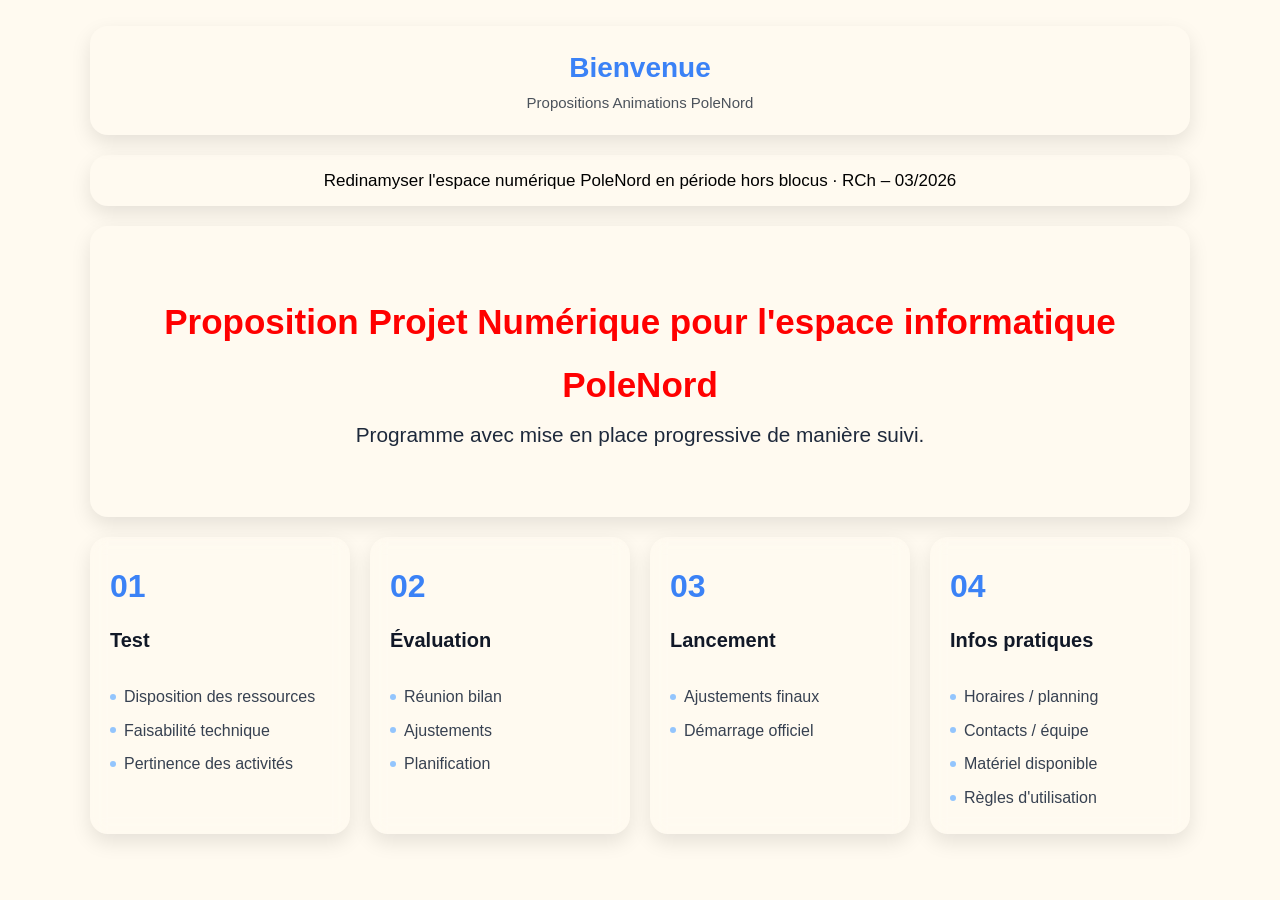
==== pages/page0.html @ 0b15b0be "Add files via upload" ====
<!DOCTYPE html>
<html lang="fr">
<head>
<meta charset="UTF-8">
<meta name="viewport" content="width=device-width, initial-scale=1.0">
<title>Accueil – Propositions Animations PoleNord</title>
<style>
*, *::before, *::after { box-sizing: border-box; margin: 0; padding: 0; }
:root {
  --bg:    FloralWhite ;
  --glass: FloralWhite);
  --accent: #3b82f6;
  --accent2: #93c5fd;
  --text: #1f2937;
  --shadow: 0 8px 20px rgba(0,0,0,0.1);
  --radius: 18px;
}
html, body {
  height: 100%;
  font-family: "Inter", "DM Sans", sans-serif;
  background: FloralWhite;
  color: var(--text);
  line-height: 1.6;
}

.page {
  min-height: 100vh;
  display: flex;
  flex-direction: column;
  gap: 20px;
  padding: 26px;
  max-width: 90%;
  margin: auto;
}

/* --- Entête --- */
header {
  background: FloralWhite;
  backdrop-filter: blur(12px);
  border-radius: var(--radius);
  padding: 20px;
  text-align: center;
  box-shadow: var(--shadow);
  transition: box-shadow 0.3s ease;
}
header:hover { box-shadow: 0 10px 28px rgba(0,0,0,0.15); }
header h1 { font-size: 28px; font-weight: 800; color: var(--accent); }
header p { font-size: 15px; opacity: 0.8; }

/* --- Note --- */
.note {
  background: FloralWhite;
  color: black;
  padding: 12px 18px;
  border-radius: var(--radius);
  text-align: center;
  font-size: 17px;
  font-weight: 500;
  box-shadow: var(--shadow);
}

/* --- Introduction --- */
.card-intro {
  background: FloralWhite;
  border-radius: var(--radius);
  box-shadow: var(--shadow);
  padding: 34px;
  flex: 0.6;
  display: flex;
  align-items: center;
  justify-content: center;
  backdrop-filter: blur(18px);
  transition: transform 0.3s ease, box-shadow 0.3s ease;
}
.card-intro:hover { transform: translateY(-3px); box-shadow: 0 16px 32px rgba(0,0,0,0.12); }
.intro { font-size: 1.3rem; text-align: center; color: #1e293b; line-height: 1.8; }
.intro strong { font-size: 35px; color: red;  }

/* --- Phases --- */
.phases-grid {
  display: grid;
  grid-template-columns: repeat(4, 1fr);
  gap: 20px;
  flex-shrink: 0;
}
.phase-card {
  background: var(--glass);
  border-radius: var(--radius);
  box-shadow: var(--shadow);
  padding: 24px 20px;
  display: flex;
  flex-direction: column;
  gap: 12px;
  backdrop-filter: blur(8px);
  transition: transform 0.25s ease, box-shadow 0.25s ease, background 0.25s ease;
}
.phase-card:hover {
  transform: translateY(-4px);
  box-shadow: 0 14px 34px rgba(0,0,0,0.15);
  background: rgba(255,255,255,0.7);
}

.phase-num { font-size: 2rem; font-weight: 700; color: var(--accent); }
.phase-title { font-size: 1.25rem; font-weight: 700; color: #111827; }
.phase-items { list-style: none; display: flex; flex-direction: column; gap: 8px; margin-top: 4px; }
.phase-items li { display: flex; align-items: center; gap: 8px; font-size: 1rem; color: #374151; transition: color 0.2s; }
.phase-card:hover .phase-items li { color: #111827; }
.item-dot { width: 6px; height: 6px; border-radius: 50%; background: var(--accent2); transition: background 0.3s; }
.phase-card:hover .item-dot { background: var(--accent); }

@media (max-width: 768px) {
  .phases-grid { grid-template-columns: repeat(2,1fr); }
  .page { padding: 18px; gap: 16px; }
}
@media (max-width: 480px) {
  .phases-grid { grid-template-columns: 1fr; }
}
</style>
</head>
<body>
<div class="page">

  <header>
    <h1>Bienvenue</h1>
    <p>Propositions Animations PoleNord</p>
  </header>

  <div class="note">
    Redinamyser l'espace numérique PoleNord en période hors blocus · RCh – 03/2026
  </div>

  <div class="card-intro">
    <div class="intro">
      <strong>Proposition Projet Numérique pour l'espace informatique PoleNord</strong><br>
      Programme avec mise en place progressive de manière suivi.
    </div>
  </div>

  <div class="phases-grid">

    <div class="phase-card">
      <div class="phase-num">01</div>
      <div class="phase-title">Test</div>
      <div class="phase-sep"></div>
      <ul class="phase-items">
        <li><span class="item-dot"></span>Disposition des ressources</li>
        <li><span class="item-dot"></span>Faisabilité technique</li>
        <li><span class="item-dot"></span>Pertinence des activités</li>
      </ul>
    </div>

    <div class="phase-card">
      <div class="phase-num">02</div>
      <div class="phase-title">Évaluation</div>
      <div class="phase-sep"></div>
      <ul class="phase-items">
        <li><span class="item-dot"></span>Réunion bilan</li>
        <li><span class="item-dot"></span>Ajustements</li>
        <li><span class="item-dot"></span>Planification</li>
      </ul>
    </div>

    <div class="phase-card">
      <div class="phase-num">03</div>
      <div class="phase-title">Lancement</div>
      <div class="phase-sep"></div>
      <ul class="phase-items">
        <li><span class="item-dot"></span>Ajustements finaux</li>
        <li><span class="item-dot"></span>Démarrage officiel</li>
      </ul>
    </div>

    <div class="phase-card">
      <div class="phase-num">04</div>
      <div class="phase-title">Infos pratiques</div>
      <div class="phase-sep"></div>
      <ul class="phase-items">
        <li><span class="item-dot"></span>Horaires / planning</li>
        <li><span class="item-dot"></span>Contacts / équipe</li>
        <li><span class="item-dot"></span>Matériel disponible</li>
        <li><span class="item-dot"></span>Règles d'utilisation</li>
      </ul>
    </div>

  </div>

</div>
</body>
</html>
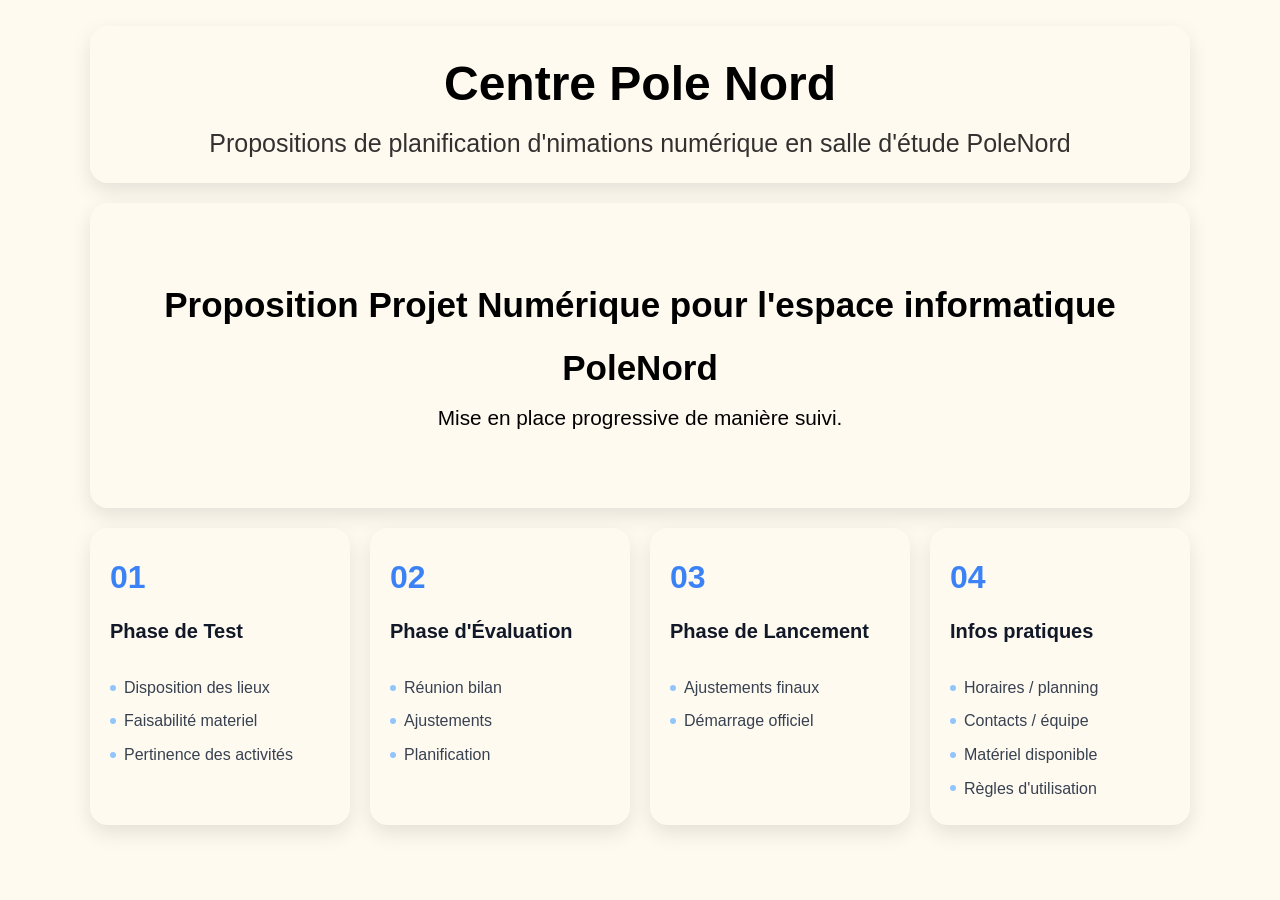
==== commit 1d230bd7: "Add files via upload" ====
--- a/pages/page0.html
+++ b/pages/page0.html
@@ -8,7 +8,7 @@
 *, *::before, *::after { box-sizing: border-box; margin: 0; padding: 0; }
 :root {
   --bg:    FloralWhite ;
-  --glass: FloralWhite);
+  --glass: FloralWhite;
   --accent: #3b82f6;
   --accent2: #93c5fd;
   --text: #1f2937;
@@ -19,7 +19,7 @@
   height: 100%;
   font-family: "Inter", "DM Sans", sans-serif;
   background: FloralWhite;
-  color: var(--text);
+  color: black;
   line-height: 1.6;
 }
 
@@ -44,20 +44,11 @@
   transition: box-shadow 0.3s ease;
 }
 header:hover { box-shadow: 0 10px 28px rgba(0,0,0,0.15); }
-header h1 { font-size: 28px; font-weight: 800; color: var(--accent); }
-header p { font-size: 15px; opacity: 0.8; }
+header h1 { font-size: 48px; font-weight: 800; color: black; }
+header p { font-size: 25px; opacity: 0.8; }
 
 /* --- Note --- */
-.note {
-  background: FloralWhite;
-  color: black;
-  padding: 12px 18px;
-  border-radius: var(--radius);
-  text-align: center;
-  font-size: 17px;
-  font-weight: 500;
-  box-shadow: var(--shadow);
-}
+/* Classe .note supprimée */
 
 /* --- Introduction --- */
 .card-intro {
@@ -73,8 +64,8 @@
   transition: transform 0.3s ease, box-shadow 0.3s ease;
 }
 .card-intro:hover { transform: translateY(-3px); box-shadow: 0 16px 32px rgba(0,0,0,0.12); }
-.intro { font-size: 1.3rem; text-align: center; color: #1e293b; line-height: 1.8; }
-.intro strong { font-size: 35px; color: red;  }
+.intro { font-size: 1.3rem; text-align: center; color: black; line-height: 1.8; }
+.intro strong { font-size: 35px; color: black;  }
 
 /* --- Phases --- */
 .phases-grid {
@@ -120,19 +111,17 @@
 <body>
 <div class="page">
 
-  <header>
-    <h1>Bienvenue</h1>
-    <p>Propositions Animations PoleNord</p>
-  </header>
+<header style="position: relative;">
+  <img src="../images/.png" alt="" style="position: absolute; top: 25px; left: 20px; height: 90px;">
+  <h1>Centre Pole Nord</h1>
+  <p>Propositions de planification d'nimations numérique en salle d'étude PoleNord</p>
+</header>
 
-  <div class="note">
-    Redinamyser l'espace numérique PoleNord en période hors blocus · RCh – 03/2026
-  </div>
 
   <div class="card-intro">
     <div class="intro">
       <strong>Proposition Projet Numérique pour l'espace informatique PoleNord</strong><br>
-      Programme avec mise en place progressive de manière suivi.
+      Mise en place progressive de manière suivi.
     </div>
   </div>
 
@@ -140,18 +129,18 @@
 
     <div class="phase-card">
       <div class="phase-num">01</div>
-      <div class="phase-title">Test</div>
+      <div class="phase-title">Phase de Test</div>
       <div class="phase-sep"></div>
       <ul class="phase-items">
-        <li><span class="item-dot"></span>Disposition des ressources</li>
-        <li><span class="item-dot"></span>Faisabilité technique</li>
+        <li><span class="item-dot"></span>Disposition des lieux</li>
+        <li><span class="item-dot"></span>Faisabilité materiel</li>
         <li><span class="item-dot"></span>Pertinence des activités</li>
       </ul>
     </div>
 
     <div class="phase-card">
       <div class="phase-num">02</div>
-      <div class="phase-title">Évaluation</div>
+      <div class="phase-title">Phase d'Évaluation</div>
       <div class="phase-sep"></div>
       <ul class="phase-items">
         <li><span class="item-dot"></span>Réunion bilan</li>
@@ -162,7 +151,7 @@
 
     <div class="phase-card">
       <div class="phase-num">03</div>
-      <div class="phase-title">Lancement</div>
+      <div class="phase-title">Phase de Lancement</div>
       <div class="phase-sep"></div>
       <ul class="phase-items">
         <li><span class="item-dot"></span>Ajustements finaux</li>
